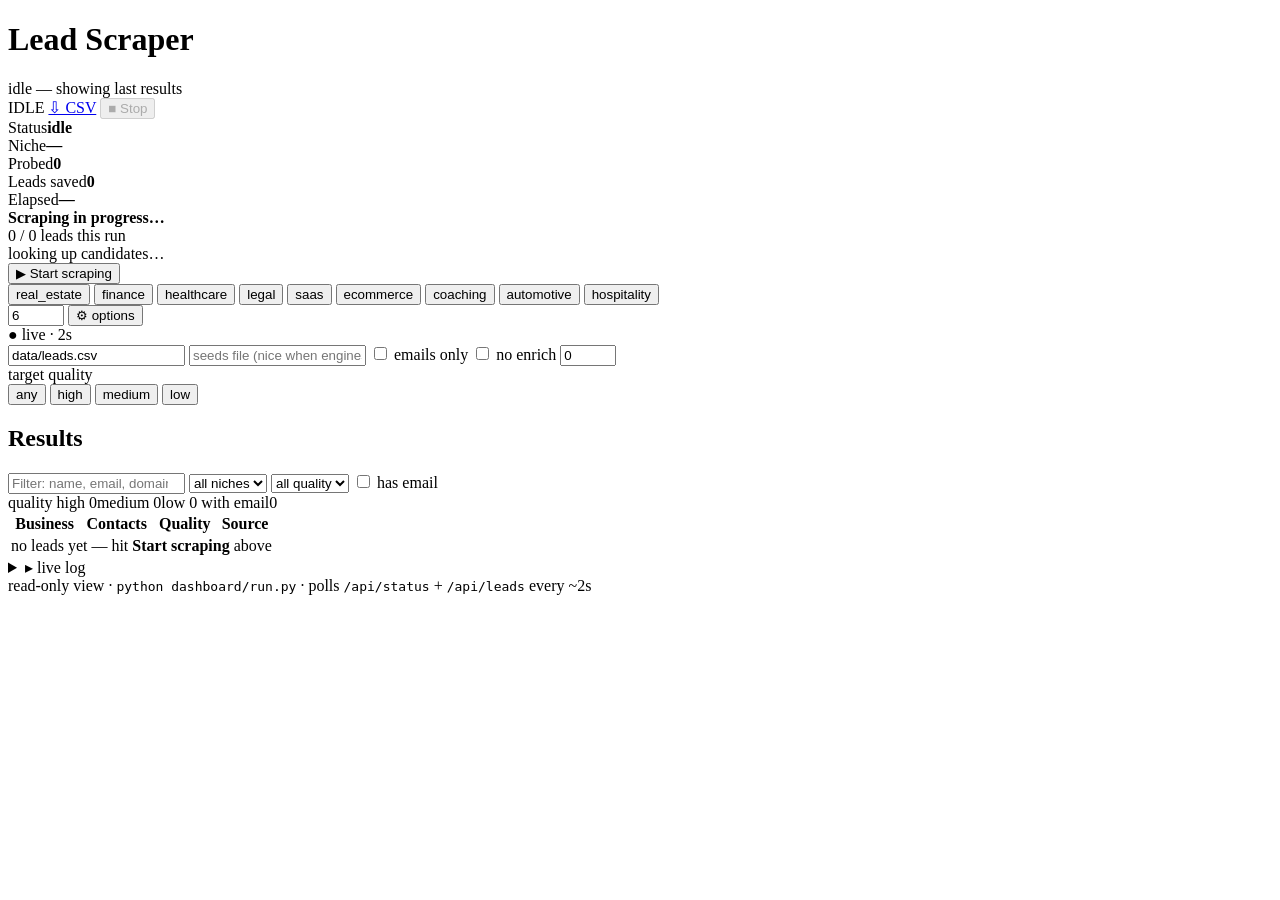
==== dashboard/index.html @ 07e5ccc0 "Checkpoint: production-ready dashboard + email-inference + quality-target runs Hardened discovery pi" ====
<!doctype html>
<html lang="en">
<head>
<meta charset="utf-8">
<meta name="viewport" content="width=device-width, initial-scale=1">
<title>Lead Scraper — Dashboard</title>
<link rel="stylesheet" href="/style.css">
</head>
<body>
<header class="top">
  <div class="brand"><span id="dot" class="dot idle"></span>
    <div><h1>Lead Scraper</h1>
    <div class="sub" id="sub">idle — showing last results</div></div>
  </div>
  <div class="top-actions">
    <span id="pill" class="pill idle">IDLE</span>
    <a class="btn" href="/api/export.csv" download="leads.csv" title="Download current leads as CSV">⇩ CSV</a>
    <button id="btnStop" class="btn danger" title="Stop running scrape" disabled>■ Stop</button>
  </div>
</header>

<!-- STATUS CARDS -->
<section class="cards">
  <div class="card"><label>Status</label><b id="s_status">idle</b><small id="s_pid" class="muted"></small></div>
  <div class="card"><label>Niche</label><b id="s_niche">—</b><small id="s_search" class="muted"></small></div>
  <div class="card"><label>Probed</label><b id="s_probed">0</b><small id="s_query" class="muted"></small></div>
  <div class="card"><label>Leads saved</label><b id="s_leads">0</b><small id="s_src" class="muted"></small></div>
  <div class="card"><label>Elapsed</label><b id="s_elapsed">—</b><small id="s_cmd" class="muted"></small></div>
</section>

<!-- LIVE RUN BANNER -->
<section id="runBanner" class="panel runbanner hidden">
  <div class="rbrow">
    <span class="pulse"></span>
    <div class="rbhead">
      <b id="rbTitle">Scraping in progress…</b>
      <small id="rbSub" class="muted"></small>
    </div>
    <div class="rbn"><span id="rbCount">0</span> <span class="muted">/ <span id="rbMax">0</span> leads this run</span></div>
  </div>
  <div class="bar"><div id="lbar" class="bar-fill"></div></div>
  <div id="nicheChips" class="chips"></div>
  <div id="lActivity" class="act muted">looking up candidates…</div>
</section>

<!-- RUN CONTROLS -->
<section class="panel" id="runPanel">
  <div class="runrow">
    <div class="run">
      <button class="btn primary big" type="button" id="btnRun" title="Start scraping leads">▶ Start scraping</button>
      <div class="nicho" id="r_niches" title="click to toggle niches (multi-select)">
        <button type="button" class="nopt on" data-niche="real_estate">real_estate</button>
        <button type="button" class="nopt" data-niche="finance">finance</button>
        <button type="button" class="nopt" data-niche="healthcare">healthcare</button>
        <button type="button" class="nopt" data-niche="legal">legal</button>
        <button type="button" class="nopt" data-niche="saas">saas</button>
        <button type="button" class="nopt" data-niche="ecommerce">ecommerce</button>
        <button type="button" class="nopt" data-niche="coaching">coaching</button>
        <button type="button" class="nopt" data-niche="automotive">automotive</button>
        <button type="button" class="nopt" data-niche="hospitality">hospitality</button>
      </div>
      <input id="r_max" type="number" min="1" max="500" value="6" title="max leads per niche">
      <button type="button" id="r_optToggle" class="btn" title="advanced options">⚙ options</button>
    </div>
    <div class="runmeta"><span id="poll">● live · 2s</span><span id="upd"></span></div>
  </div>
  <div id="r_opts" class="runopts hidden" autocomplete="off">
    <input id="r_out" type="text" value="data/leads.csv" title="--out file (kept in repo)" spellcheck="false">
    <input id="r_seeds" type="text" placeholder="seeds file (nice when engines are rate-limited)" title="--seeds FILE — scrape these URLs directly" spellcheck="false">
    <label class="chk" title="only keep leads with an email"><input id="r_email" type="checkbox"> emails only</label>
    <label class="chk" title="skip MX validation + social discovery (faster)"><input id="r_noenrich" type="checkbox"> no enrich</label>
    <input id="r_mq" type="number" min="0" max="100" value="0" title="--min-quality N (0-100): drop leads below this score" placeholder="min-q">
    <div class="qlab">target quality</div>
    <div class="nicho qtarget" id="r_quality" title="scrape only leads in this quality band (min-quality + max-quality)">
      <button type="button" class="nopt on" data-q="">any</button>
      <button type="button" class="nopt" data-q="high">high</button>
      <button type="button" class="nopt" data-q="medium">medium</button>
      <button type="button" class="nopt" data-q="low">low</button>
    </div>
  </div>
</section>

<!-- RESULTS -->
<section class="panel" id="resultsPanel">
  <div class="reshead">
    <h2>Results <span id="resCount" class="muted"></span></h2>
    <span id="resNote" class="muted"></span>
  </div>
  <div class="toolbar">
    <input id="q" type="search" placeholder="Filter: name, email, domain, query…" spellcheck="false">
    <select id="f_niche"><option value="">all niches</option></select>
    <select id="f_q"><option value="">all quality</option><option value="high">high</option><option value="medium">medium</option><option value="low">low</option></select>
    <label class="chk"><input id="f_email" type="checkbox"> has email</label>
    <span id="count" class="muted"></span>
  </div>
  <div class="qlane">
    <span class="qlab">quality</span>
    <span id="qHigh" class="qm good">high 0</span><span id="qMed" class="qm mid">medium 0</span><span id="qLow" class="qm bad">low 0</span>
    <span class="qlab">with email</span><span id="qEmail" class="qm email">0</span>
  </div>
  <div class="tablewrap"><table>
    <thead><tr><th>Business</th><th>Contacts</th><th>Quality</th><th>Source</th></tr></thead>
    <tbody id="rows"><tr><td colspan="4" class="muted">no leads yet — hit <b>Start scraping</b> above</td></tr></tbody>
  </table></div>
</section>

<!-- LIVE LOG (collapsed) -->
<details class="panel logwrap">
  <summary><span class="expand">▸ live log</span> <span id="lline" class="muted"></span></summary>
  <pre id="log" class="log">no output yet — press ▶ Start scraping</pre>
</details>

<footer>read-only view · <code>python dashboard/run.py</code> · polls <code>/api/status</code> + <code>/api/leads</code> every ~2s</footer>
<script src="/app.js"></script>
</body>
</html>
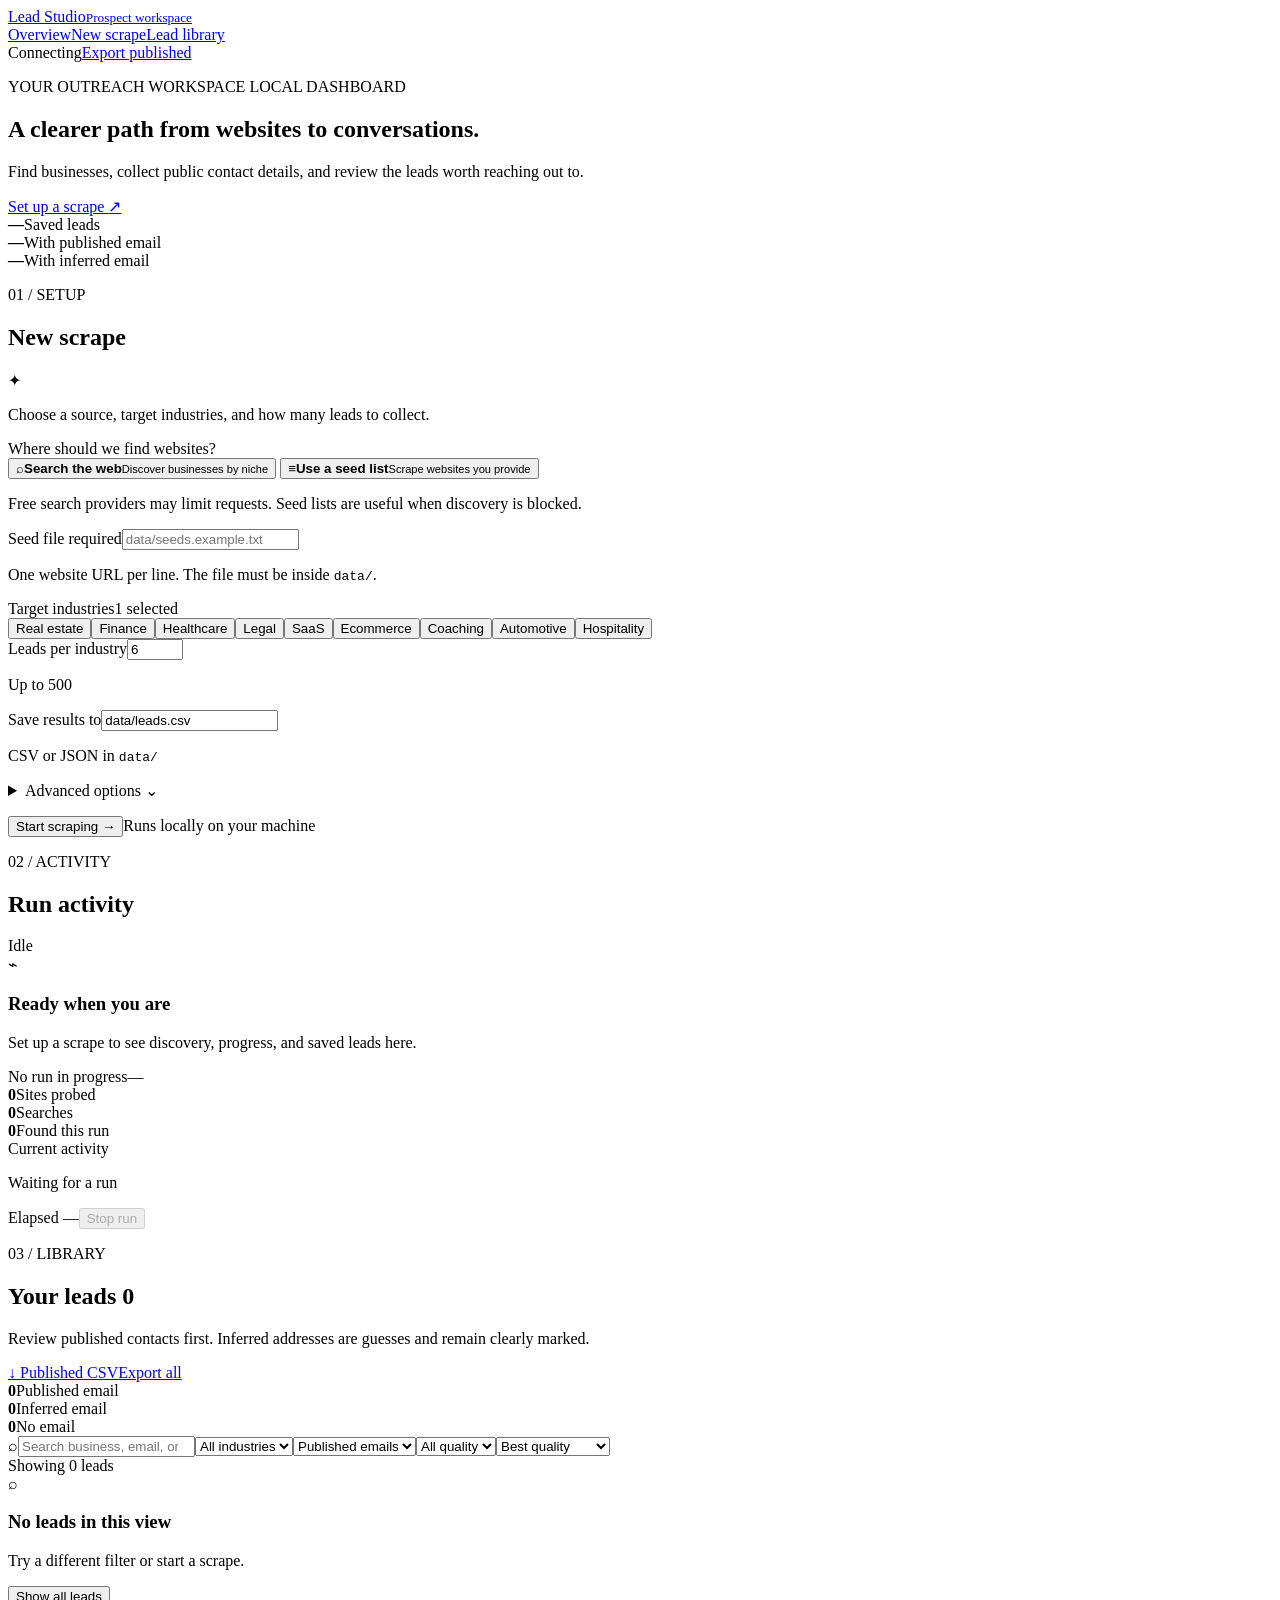
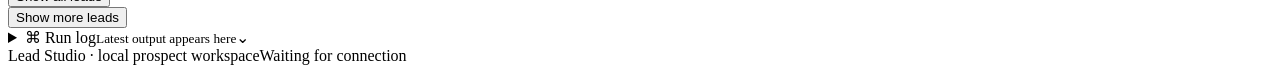
==== commit 4b50d2f8: "Harden lead scraper and redesign Lead Studio dashboard" ====
--- a/dashboard/index.html
+++ b/dashboard/index.html
@@ -1,116 +1,52 @@
 <!doctype html>
 <html lang="en">
 <head>
-<meta charset="utf-8">
-<meta name="viewport" content="width=device-width, initial-scale=1">
-<title>Lead Scraper — Dashboard</title>
-<link rel="stylesheet" href="/style.css">
+  <meta charset="utf-8">
+  <meta name="viewport" content="width=device-width, initial-scale=1">
+  <meta name="theme-color" content="#f4f6fb">
+  <title>Lead Studio · Prospect workspace</title>
+  <link rel="stylesheet" href="/style.css">
 </head>
 <body>
-<header class="top">
-  <div class="brand"><span id="dot" class="dot idle"></span>
-    <div><h1>Lead Scraper</h1>
-    <div class="sub" id="sub">idle — showing last results</div></div>
-  </div>
-  <div class="top-actions">
-    <span id="pill" class="pill idle">IDLE</span>
-    <a class="btn" href="/api/export.csv" download="leads.csv" title="Download current leads as CSV">⇩ CSV</a>
-    <button id="btnStop" class="btn danger" title="Stop running scrape" disabled>■ Stop</button>
-  </div>
-</header>
+  <header class="site-header"><div class="shell header-inner">
+    <a class="brand" href="#overview" aria-label="Lead Studio overview"><span class="brand-mark" aria-hidden="true"><span></span><span></span><span></span></span><span class="brand-name">Lead Studio<small>Prospect workspace</small></span></a>
+    <nav class="top-nav" aria-label="Main navigation"><a href="#overview">Overview</a><a href="#workspace">New scrape</a><a href="#leads">Lead library</a></nav>
+    <div class="header-actions"><span class="connection" id="connection"><i id="statusDot"></i><span id="headerStatus">Connecting</span></span><a class="button button-quiet header-export" href="/api/export.csv?published_only=1" download="published-leads.csv">Export published</a></div>
+  </div></header>
 
-<!-- STATUS CARDS -->
-<section class="cards">
-  <div class="card"><label>Status</label><b id="s_status">idle</b><small id="s_pid" class="muted"></small></div>
-  <div class="card"><label>Niche</label><b id="s_niche">—</b><small id="s_search" class="muted"></small></div>
-  <div class="card"><label>Probed</label><b id="s_probed">0</b><small id="s_query" class="muted"></small></div>
-  <div class="card"><label>Leads saved</label><b id="s_leads">0</b><small id="s_src" class="muted"></small></div>
-  <div class="card"><label>Elapsed</label><b id="s_elapsed">—</b><small id="s_cmd" class="muted"></small></div>
-</section>
+  <main class="shell">
+    <section class="hero" id="overview" aria-labelledby="heroTitle">
+      <div class="hero-copy"><p class="eyebrow">YOUR OUTREACH WORKSPACE <span class="eyebrow-line"></span> LOCAL DASHBOARD</p><h1 id="heroTitle">A clearer path from websites to conversations.</h1><p>Find businesses, collect public contact details, and review the leads worth reaching out to.</p><a class="hero-link" href="#workspace">Set up a scrape <span aria-hidden="true">↗</span></a></div>
+      <div class="hero-stats" aria-label="Saved lead summary"><div class="hero-stat"><strong id="heroTotal">—</strong><span>Saved leads</span></div><div class="hero-stat"><strong id="heroPublished">—</strong><span>With published email</span></div><div class="hero-stat"><strong id="heroInferred">—</strong><span>With inferred email</span></div></div>
+    </section>
 
-<!-- LIVE RUN BANNER -->
-<section id="runBanner" class="panel runbanner hidden">
-  <div class="rbrow">
-    <span class="pulse"></span>
-    <div class="rbhead">
-      <b id="rbTitle">Scraping in progress…</b>
-      <small id="rbSub" class="muted"></small>
+    <div class="workspace-grid" id="workspace">
+      <section class="surface setup-panel" aria-labelledby="setupTitle">
+        <div class="section-heading"><div><p class="kicker">01 / SETUP</p><h2 id="setupTitle">New scrape</h2></div><span class="section-icon" aria-hidden="true">✦</span></div>
+        <p class="section-intro">Choose a source, target industries, and how many leads to collect.</p>
+        <div class="field-group"><span class="field-label">Where should we find websites?</span><div class="source-picker" role="group" aria-label="Website source">
+          <button class="source-choice selected" id="modeSearch" type="button" aria-pressed="true"><span class="source-icon" aria-hidden="true">⌕</span><span><strong>Search the web</strong><small>Discover businesses by niche</small></span></button>
+          <button class="source-choice" id="modeSeeds" type="button" aria-pressed="false"><span class="source-icon" aria-hidden="true">≡</span><span><strong>Use a seed list</strong><small>Scrape websites you provide</small></span></button>
+        </div><p class="field-help" id="sourceHelp">Free search providers may limit requests. Seed lists are useful when discovery is blocked.</p></div>
+        <div class="field-group seed-field hidden" id="seedField"><label class="field-label" for="r_seeds">Seed file <span class="required">required</span></label><input id="r_seeds" type="text" list="seedExamples" placeholder="data/seeds.example.txt" autocomplete="off" spellcheck="false"><datalist id="seedExamples"><option value="data/seeds.example.txt"><option value="data/seeds.demo.txt"></datalist><p class="field-help">One website URL per line. The file must be inside <code>data/</code>.</p></div>
+        <div class="field-group"><div class="field-title-row"><span class="field-label" id="nicheLabel">Target industries</span><span class="field-counter" id="nicheCount">1 selected</span></div><div class="niche-picker" id="r_niches" role="group" aria-labelledby="nicheLabel">
+          <button type="button" class="niche-choice selected" data-niche="real_estate" aria-pressed="true">Real estate</button><button type="button" class="niche-choice" data-niche="finance" aria-pressed="false">Finance</button><button type="button" class="niche-choice" data-niche="healthcare" aria-pressed="false">Healthcare</button><button type="button" class="niche-choice" data-niche="legal" aria-pressed="false">Legal</button><button type="button" class="niche-choice" data-niche="saas" aria-pressed="false">SaaS</button><button type="button" class="niche-choice" data-niche="ecommerce" aria-pressed="false">Ecommerce</button><button type="button" class="niche-choice" data-niche="coaching" aria-pressed="false">Coaching</button><button type="button" class="niche-choice" data-niche="automotive" aria-pressed="false">Automotive</button><button type="button" class="niche-choice" data-niche="hospitality" aria-pressed="false">Hospitality</button>
+        </div></div>
+        <div class="field-row"><div class="field-group"><label class="field-label" for="r_max">Leads per industry</label><input id="r_max" type="number" min="1" max="500" value="6"><p class="field-help">Up to 500</p></div><div class="field-group"><label class="field-label" for="r_out">Save results to</label><input id="r_out" type="text" value="data/leads.csv" autocomplete="off" spellcheck="false"><p class="field-help">CSV or JSON in <code>data/</code></p></div></div>
+        <details class="advanced" id="advancedOptions"><summary>Advanced options <span aria-hidden="true">⌄</span></summary><div class="advanced-body"><div class="field-group"><label class="field-label" for="r_quality">Minimum lead quality</label><select id="r_quality"><option value="0">Any quality</option><option value="30">Medium or higher · 30+</option><option value="60">High only · 60+</option></select></div><label class="check-row"><input id="r_email" type="checkbox"><span><strong>Require an email</strong><small>Only save leads with an email address</small></span></label><label class="check-row"><input id="r_noenrich" type="checkbox"><span><strong>Skip enrichment</strong><small>Faster run without MX checks or social search</small></span></label><label class="check-row"><input id="r_fresh" type="checkbox"><span><strong>Start a fresh file</strong><small>Replace the selected output instead of merging</small></span></label></div></details>
+        <p id="formNotice" class="form-notice hidden" role="status" aria-live="polite"></p><div class="form-actions"><button class="button button-primary" id="btnRun" type="button">Start scraping <span aria-hidden="true">→</span></button><span class="form-footnote">Runs locally on your machine</span></div>
+      </section>
+
+      <section class="surface activity-panel" id="activity" aria-labelledby="activityTitle"><div class="section-heading"><div><p class="kicker">02 / ACTIVITY</p><h2 id="activityTitle">Run activity</h2></div><span class="run-state idle" id="runBadge"><i></i><span>Idle</span></span></div><div class="activity-body"><div class="run-illustration" id="runIllustration" aria-hidden="true"><span>⌁</span></div><h3 id="runTitle">Ready when you are</h3><p id="runSummary">Set up a scrape to see discovery, progress, and saved leads here.</p><div class="progress-track" role="progressbar" aria-label="Run progress" aria-valuemin="0" aria-valuemax="100" aria-valuenow="0" id="runProgressTrack"><span id="runProgress"></span></div><div class="progress-caption"><span id="progressLabel">No run in progress</span><span id="progressAmount">—</span></div><div class="activity-metrics"><div><strong id="metricProbed">0</strong><span>Sites probed</span></div><div><strong id="metricSearches">0</strong><span>Searches</span></div><div><strong id="metricFound">0</strong><span>Found this run</span></div></div><div class="activity-current"><span>Current activity</span><p id="runCurrent">Waiting for a run</p></div></div><div class="activity-footer"><span id="runTime">Elapsed —</span><button class="button button-danger" id="btnStop" type="button" disabled>Stop run</button></div></section>
     </div>
-    <div class="rbn"><span id="rbCount">0</span> <span class="muted">/ <span id="rbMax">0</span> leads this run</span></div>
-  </div>
-  <div class="bar"><div id="lbar" class="bar-fill"></div></div>
-  <div id="nicheChips" class="chips"></div>
-  <div id="lActivity" class="act muted">looking up candidates…</div>
-</section>
 
-<!-- RUN CONTROLS -->
-<section class="panel" id="runPanel">
-  <div class="runrow">
-    <div class="run">
-      <button class="btn primary big" type="button" id="btnRun" title="Start scraping leads">▶ Start scraping</button>
-      <div class="nicho" id="r_niches" title="click to toggle niches (multi-select)">
-        <button type="button" class="nopt on" data-niche="real_estate">real_estate</button>
-        <button type="button" class="nopt" data-niche="finance">finance</button>
-        <button type="button" class="nopt" data-niche="healthcare">healthcare</button>
-        <button type="button" class="nopt" data-niche="legal">legal</button>
-        <button type="button" class="nopt" data-niche="saas">saas</button>
-        <button type="button" class="nopt" data-niche="ecommerce">ecommerce</button>
-        <button type="button" class="nopt" data-niche="coaching">coaching</button>
-        <button type="button" class="nopt" data-niche="automotive">automotive</button>
-        <button type="button" class="nopt" data-niche="hospitality">hospitality</button>
-      </div>
-      <input id="r_max" type="number" min="1" max="500" value="6" title="max leads per niche">
-      <button type="button" id="r_optToggle" class="btn" title="advanced options">⚙ options</button>
-    </div>
-    <div class="runmeta"><span id="poll">● live · 2s</span><span id="upd"></span></div>
-  </div>
-  <div id="r_opts" class="runopts hidden" autocomplete="off">
-    <input id="r_out" type="text" value="data/leads.csv" title="--out file (kept in repo)" spellcheck="false">
-    <input id="r_seeds" type="text" placeholder="seeds file (nice when engines are rate-limited)" title="--seeds FILE — scrape these URLs directly" spellcheck="false">
-    <label class="chk" title="only keep leads with an email"><input id="r_email" type="checkbox"> emails only</label>
-    <label class="chk" title="skip MX validation + social discovery (faster)"><input id="r_noenrich" type="checkbox"> no enrich</label>
-    <input id="r_mq" type="number" min="0" max="100" value="0" title="--min-quality N (0-100): drop leads below this score" placeholder="min-q">
-    <div class="qlab">target quality</div>
-    <div class="nicho qtarget" id="r_quality" title="scrape only leads in this quality band (min-quality + max-quality)">
-      <button type="button" class="nopt on" data-q="">any</button>
-      <button type="button" class="nopt" data-q="high">high</button>
-      <button type="button" class="nopt" data-q="medium">medium</button>
-      <button type="button" class="nopt" data-q="low">low</button>
-    </div>
-  </div>
-</section>
-
-<!-- RESULTS -->
-<section class="panel" id="resultsPanel">
-  <div class="reshead">
-    <h2>Results <span id="resCount" class="muted"></span></h2>
-    <span id="resNote" class="muted"></span>
-  </div>
-  <div class="toolbar">
-    <input id="q" type="search" placeholder="Filter: name, email, domain, query…" spellcheck="false">
-    <select id="f_niche"><option value="">all niches</option></select>
-    <select id="f_q"><option value="">all quality</option><option value="high">high</option><option value="medium">medium</option><option value="low">low</option></select>
-    <label class="chk"><input id="f_email" type="checkbox"> has email</label>
-    <span id="count" class="muted"></span>
-  </div>
-  <div class="qlane">
-    <span class="qlab">quality</span>
-    <span id="qHigh" class="qm good">high 0</span><span id="qMed" class="qm mid">medium 0</span><span id="qLow" class="qm bad">low 0</span>
-    <span class="qlab">with email</span><span id="qEmail" class="qm email">0</span>
-  </div>
-  <div class="tablewrap"><table>
-    <thead><tr><th>Business</th><th>Contacts</th><th>Quality</th><th>Source</th></tr></thead>
-    <tbody id="rows"><tr><td colspan="4" class="muted">no leads yet — hit <b>Start scraping</b> above</td></tr></tbody>
-  </table></div>
-</section>
-
-<!-- LIVE LOG (collapsed) -->
-<details class="panel logwrap">
-  <summary><span class="expand">▸ live log</span> <span id="lline" class="muted"></span></summary>
-  <pre id="log" class="log">no output yet — press ▶ Start scraping</pre>
-</details>
-
-<footer>read-only view · <code>python dashboard/run.py</code> · polls <code>/api/status</code> + <code>/api/leads</code> every ~2s</footer>
-<script src="/app.js"></script>
+    <section class="library" id="leads" aria-labelledby="libraryTitle"><div class="library-heading"><div><p class="kicker">03 / LIBRARY</p><h2 id="libraryTitle">Your leads <span class="count-badge" id="resultTotal">0</span></h2><p>Review published contacts first. Inferred addresses are guesses and remain clearly marked.</p></div><div class="export-actions"><a class="button button-outline" href="/api/export.csv?published_only=1" download="published-leads.csv">↓ Published CSV</a><a class="button button-text" href="/api/export.csv" download="all-leads.csv">Export all</a></div></div><div class="trust-summary" aria-label="Email source summary"><div><span class="summary-dot published"></span><strong id="publishedCount">0</strong><span>Published email</span></div><div><span class="summary-dot inferred"></span><strong id="inferredCount">0</strong><span>Inferred email</span></div><div><span class="summary-dot other"></span><strong id="otherCount">0</strong><span>No email</span></div></div>
+      <div class="filter-bar"><label class="search-box" for="q"><span aria-hidden="true">⌕</span><input id="q" type="search" placeholder="Search business, email, or domain" autocomplete="off"></label><select id="f_niche" aria-label="Filter by industry"><option value="">All industries</option></select><select id="f_origin" aria-label="Filter by email source"><option value="published">Published emails</option><option value="all">All leads</option><option value="inferred">Inferred emails</option><option value="none">No email</option></select><select id="f_q" aria-label="Filter by quality"><option value="">All quality</option><option value="high">High</option><option value="medium">Medium</option><option value="low">Low</option></select><select id="f_sort" aria-label="Sort leads"><option value="quality">Best quality</option><option value="recent">Newest</option><option value="name">Business name</option></select></div><div class="library-meta"><span id="resultCount">Showing 0 leads</span><span id="dataSource"></span></div><div id="leadGrid" class="lead-grid"></div><div id="emptyState" class="empty-state hidden"><span aria-hidden="true">⌕</span><h3>No leads in this view</h3><p id="emptyText">Try a different filter or start a scrape.</p><button class="button button-outline" id="clearFilters" type="button">Show all leads</button></div><button class="button button-outline show-more hidden" id="showMore" type="button">Show more leads</button>
+    </section>
+    <details class="surface log-panel" id="logPanel"><summary><span><span class="log-icon" aria-hidden="true">⌘</span> Run log</span><small id="logLine">Latest output appears here</small><span aria-hidden="true">⌄</span></summary><pre id="log">No run output yet.</pre></details>
+  </main>
+  <footer class="site-footer"><div class="shell"><span>Lead Studio · local prospect workspace</span><span id="lastUpdated">Waiting for connection</span></div></footer>
+  <dialog id="leadDialog" class="lead-dialog" aria-labelledby="dialogTitle"><div class="dialog-head"><div><p class="kicker">LEAD DETAILS</p><h2 id="dialogTitle">Business</h2></div><button id="dialogClose" class="dialog-close" type="button" aria-label="Close details">×</button></div><div id="dialogBody" class="dialog-body"></div></dialog><div id="toast" class="toast" role="status" aria-live="polite"></div>
+  <script src="/app.js"></script>
 </body>
-</html>+</html>
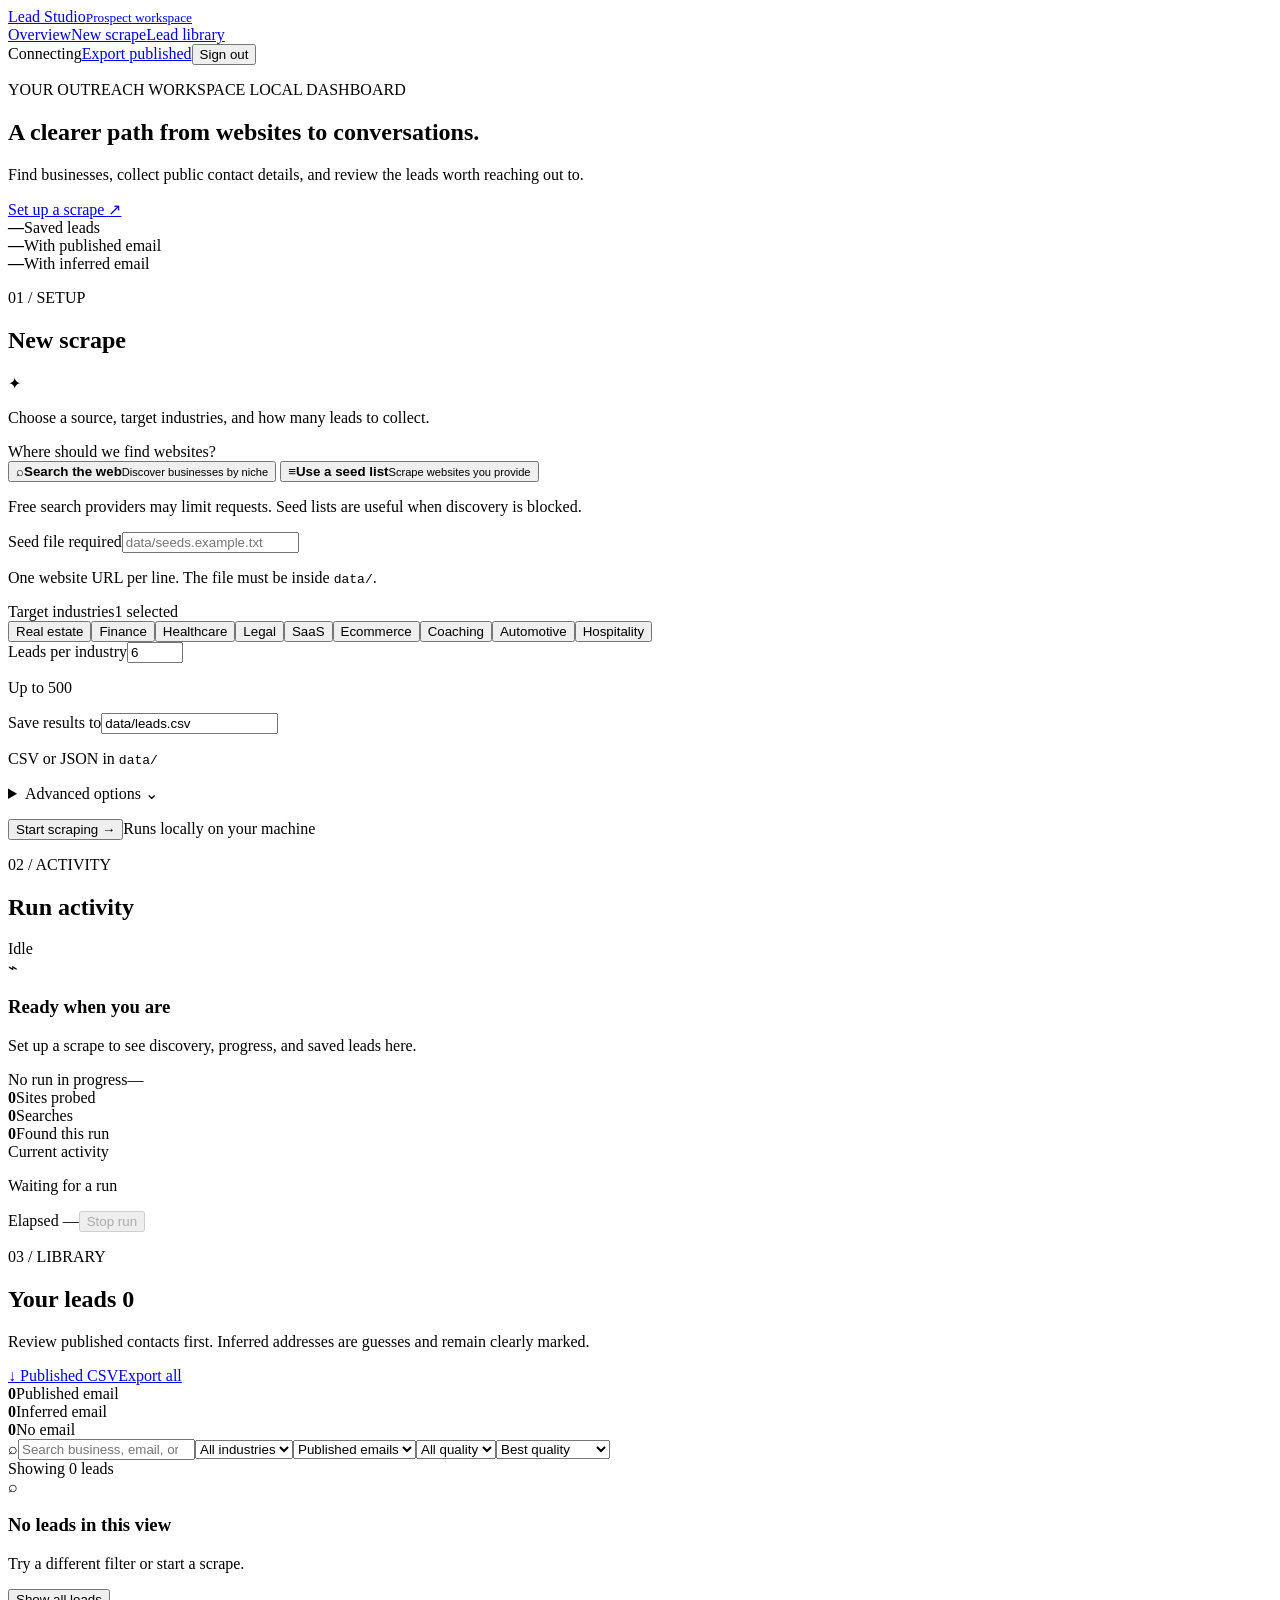
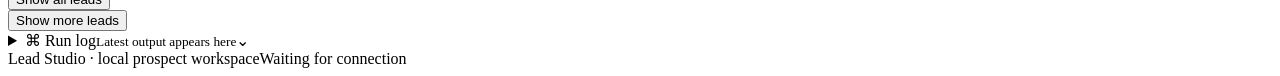
==== commit e48990c6: "Require three local accounts for Lead Studio" ====
--- a/dashboard/index.html
+++ b/dashboard/index.html
@@ -11,7 +11,7 @@
   <header class="site-header"><div class="shell header-inner">
     <a class="brand" href="#overview" aria-label="Lead Studio overview"><span class="brand-mark" aria-hidden="true"><span></span><span></span><span></span></span><span class="brand-name">Lead Studio<small>Prospect workspace</small></span></a>
     <nav class="top-nav" aria-label="Main navigation"><a href="#overview">Overview</a><a href="#workspace">New scrape</a><a href="#leads">Lead library</a></nav>
-    <div class="header-actions"><span class="connection" id="connection"><i id="statusDot"></i><span id="headerStatus">Connecting</span></span><a class="button button-quiet header-export" href="/api/export.csv?published_only=1" download="published-leads.csv">Export published</a></div>
+    <div class="header-actions"><span class="connection" id="connection"><i id="statusDot"></i><span id="headerStatus">Connecting</span></span><a class="button button-quiet header-export" href="/api/export.csv?published_only=1" download="published-leads.csv">Export published</a><span class="user-name" id="userName"></span><button class="sign-out" id="signOut" type="button">Sign out</button></div>
   </div></header>
 
   <main class="shell">
